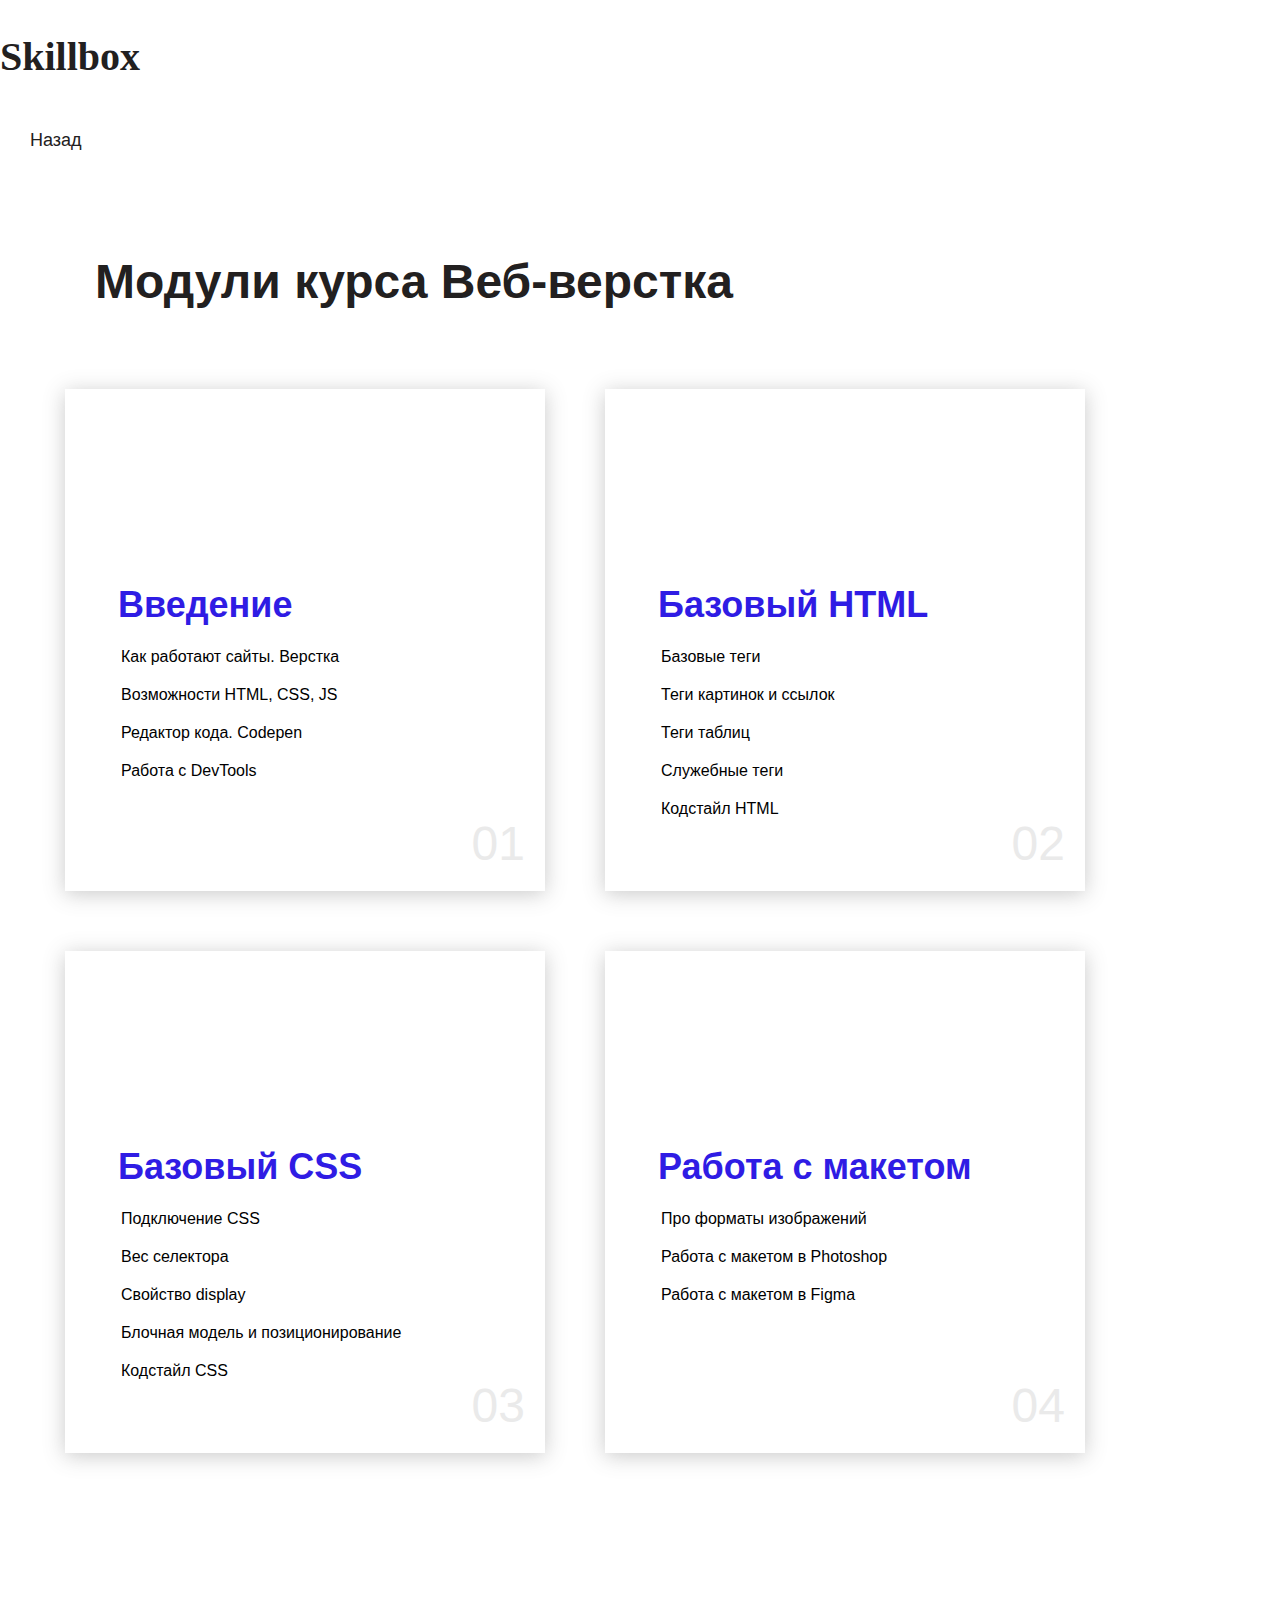
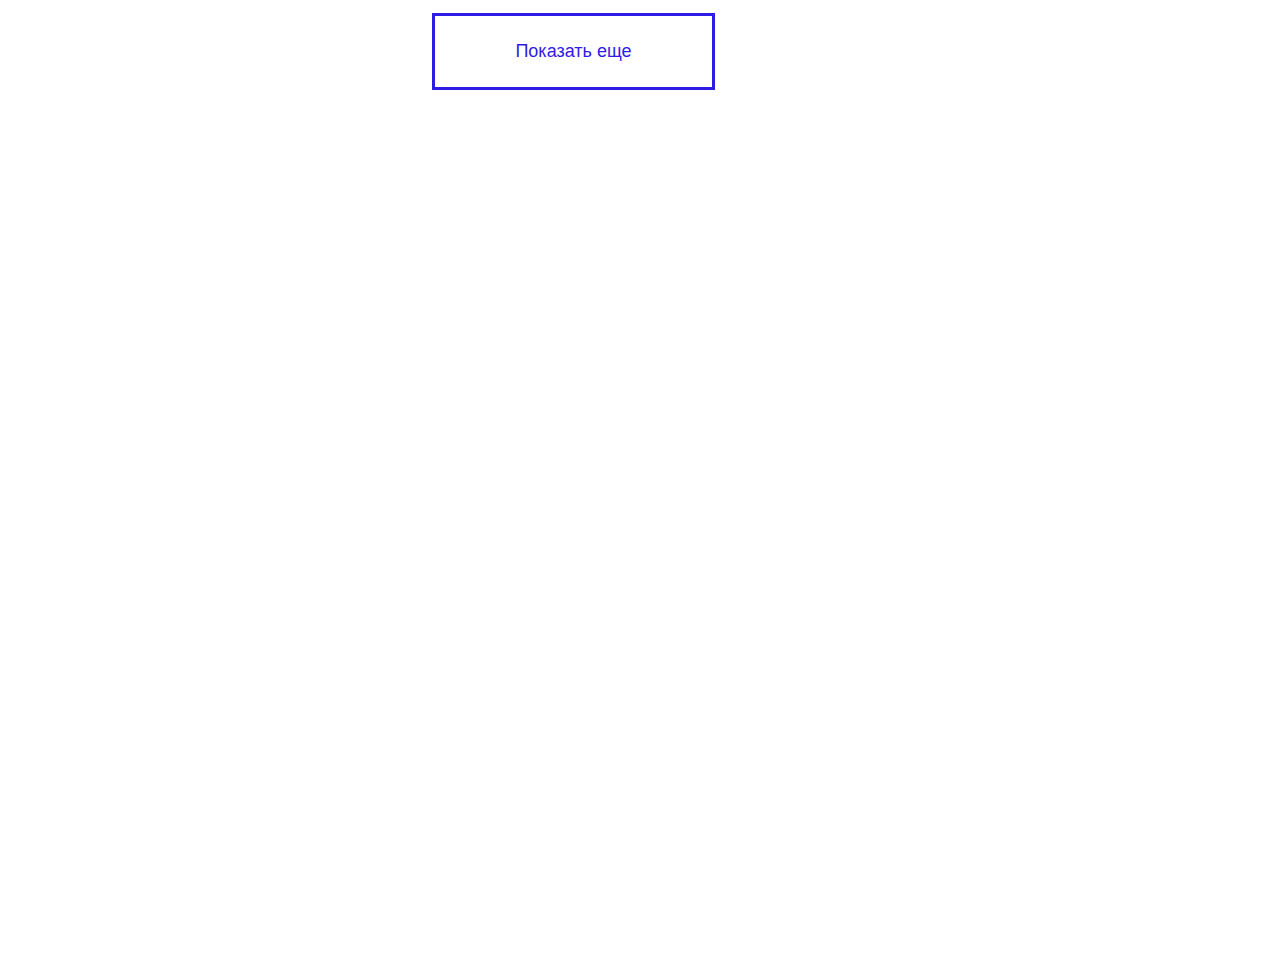
==== modules.html @ 64452f2a "Error correction from modules.html" ====
<!DOCTYPE html>
<html lang="ru">

<head>
  <meta charset="UTF-8">
  <meta http-equiv="X-UA-Compatible" content="IE=edge">
  <meta name="viewport" content="width=device-width, initial-scale=1.0">
  <title>modules</title>
  <link rel="stylesheet" href="css/style.css">
</head>

<body class="background">
  <div class="conteiner2">
    <h2 class="head_name"> <a href="https://skillbox.ru/" target="_ublock">Skillbox</a></h2>
    <a class="link-back2" href="program.html">Назад</a>
    <div class="parent">
      <h1 class="modules-title">Модули курса Веб-верстка</h1>
      <ul class="imglist1">
        <li class="child">
          <div class="number">01</div>
          <h2 class="title-card1">Введение</h2>
          <ul class="liststyle">
            <div class="card-list">
            <li>Как работают сайты. Верстка</li>
            <li>Возможности HTML, CSS, JS</li>
            <li>Редактор кода. Codepen</li>
            <li>Работа с DevTools</li>
            </div>
          </ul>
        </li>
        <li class="right-child">
          <div class="number">02</div>
          <h2 class="title-card1">Базовый HTML</h2>
          <ul class="liststyle">
            <div class="card-list">
            <li>Базовые теги</li>
            <li>Теги картинок и ссылок</li>
            <li>Теги таблиц</li>
            <li>Служебные теги</li>
            <li>Кодстайл HTML</li>
            </div>  
          </ul>
        </li>
        <li class="child1">
          <div class="number">03</div>
          <h2 class="title-card1">Базовый CSS</h2>
          <ul class="liststyle">
            <div class="card-list">
            <li>Подключение CSS</li>
            <li>Вес селектора</li>
            <li>Свойство display</li>
            <li>Блочная модель и позиционирование</li>
            <li>Кодстайл CSS</li>
            </div>
          </ul>
        </li>
        <li class="rigth-child1">
          <div class="number">04</div>
          <h2 class="title-card1">Работа с макетом</h2>
          <ul class="liststyle">
            <div class="card-list">
            <li>Про форматы изображений</li>
            <li>Работа с макетом в Photoshop</li>
            <li>Работа с макетом в Figma</li>
            </div>
          </ul>
        </li>
        <div class="btn">
          <button class="btn-centr">Показать еще</button>
        </div>
      </ul>
    </div>
  </div>
</body>

</html>
---- css/style.css ----
@font-face {
   font-family: 'Graphik LCG';
   src: url('../fonts/GraphikLCG-Medium.woff2') format('woff2'),
    url('../fonts/GraphikLCG-Medium.woff') format('woff');
   font-display: swap;
   font-weight: 500;
   font-style: normal;
}

@font-face {
   font-family: 'Gilroy';
   src: url('../fonts/Gilroy-Regular.woff2') format('woff2'),
    url('../fonts/Gilroy-Regular.woff') format('woff');
   font-display: swap;
   font-weight: normal;
   font-style: normal;
}

@font-face {
   font-family: 'Gilroy';
   src: url('../fonts/Gilroy-ExtraBold.woff2') format('woff2'),
    url('../fonts/Gilroy-ExtraBold.woff') format('woff');
   font-display: swap;
   font-weight: 800;
   font-style: normal;
}

@font-face {
   font-family: 'Gilroy';
   src: url('../fonts/Gilroy-Medium.woff2') format('woff2'),
    url('../fonts/Gilroy-Medium.woff') format('woff');
   font-display: swap;
   font-weight: 500;
   font-style: normal;
}

* {
   box-sizing: border-box;
}

body {
   margin: 0;
   font-family: 'Gilroy', sans-serif;
}

a {
   color: inherit;
   text-decoration: none;
}

.conteiner {
   width: 1170px;
   margin: 0 auto;
   padding-top: 30px;
   padding-bottom: 30px;
}

.main-content {
  display: flex;
  flex-direction: column;
  justify-content: center;
  align-items: center;
  height: 100vh;
  background-color: #222020;
}

.head-link {
  margin-bottom: 30px;
  font-family: "Graphik LCG", sans-serif;
  font-size: 38px;
  text-decoration: none;
  color: #ffff;
}

.link {
  padding: 20px;
  border: 3px solid #2f1ce4;
  text-decoration: none;
  display: inline-block;
  font-family: "Gilroy", sans-serif;
  background-color: #2f1ce4;
  color: #ffffff;
}

.link2 {
  padding: 20px;
  border: 3px solid #ffffff;
  text-decoration: none;
  display: inline-block;
  background-color: #222020;
  font-family: "Gilroy", sans-serif;
  color: #ffffff;
}

.link-back {
   padding-left: 22px;
   background-image: url("../img/return.png");
   background-size: 19px;
   text-decoration: none;
   background-repeat: no-repeat;  
   color: #222020;
}

.link-forward {
  padding-left: 15px;
  padding-right: 22px;
  background-image: url("../img/return1.png");
  background-size: 19px;
  background-position: right;
  text-decoration: none;
  background-repeat: no-repeat;
  color: #222020;
}

.head-title {
   margin-left: 100px;
   padding-top: 100px;
   font-size: 48px;
   color: #222020;
}

.title-padding {
   padding-left: 180px;
   margin-top: 100px;
   margin-bottom: 25px;
   font-size: 36px;
   color: #2f1ce4;
}

.list {
   padding-left: 200px;
   font-size: 18px;
   font-family: "Gilroy", sans-serif;
  }

.learn-teglink {
   text-decoration: none;
   color: #000;
  }

.text {
   padding-left: 180px;
   padding-bottom: 20px;
   font-family: "Gilroy", sans-serif;
  }

.figure {
   padding-left: 200px;
   margin-top: 50px;
   margin-bottom: 50px;
   text-align: center;
   display: inline-block;
   font-family: "Gilroy", sans-serif;
  }

.img {
   max-width: 600px;
  }

.table {
   padding: 5px;
   border: 1px solid #000;
   margin-top: 100px;
   border-collapse: collapse;
  }
  
.table th, .table td {
   padding: 5px;
   border: 1px solid #000;
  }

  .conteiner2 {
    width: 1300px;
    margin: 0 auto;       
  }

  .head_name { 
    margin-bottom: 50px;   
    font-family: "Graphik";
    font-size: 40px;
    color: #222020;
  }

  .link-back2 { 
    padding-left: 30px;
    background-image: url("../img/return.png");
    background-size: 19px;
    text-decoration: none;
    background-repeat: no-repeat;
    font-size: 18px;    
    color: #222020;
  }

  .modules-title {
    margin-left: 30px;
    margin-top: 103px;
    margin-bottom: 80px;
    font-size: 48px;
    color: #222020;
  }

  .imglist1 {        
   padding: 0;
   margin: 0;
   list-style: none;
   font-size: 0;
   display: inline-block;   
  }

  .child {  
    background-image: url("../img/photo-1530435460869-d13625c69bbf.jpg");
    background-position-x: center;
    background-position-y: top;
    background-size: 480px 177px;
    background-repeat: no-repeat;
    display: inline-block;
    width: 480px;
    min-height: 502px;    
    margin-right: 60px;
    margin-bottom: 60px;
    vertical-align: middle;
    position: relative;
    box-shadow: 0px 3px 20px 0px rgba(83, 83, 83, 0.31);
  }

  .right-child{
    background-image: url("../img/photo-1516101922849-2bf0be616449.jpg");
    background-position-x: center;
    background-position-y: top;
    background-size: 480px 177px;
    background-repeat: no-repeat;
    display: inline-block;
    width: 480px;
    min-height: 502px;   
    margin-right: 0px;
    margin-bottom: 60px;
    vertical-align: middle;
    position: relative;
    box-shadow: 0px 3px 20px 0px rgba(83, 83, 83, 0.31);
  }

  .child1 {  
    background-image: url("../img/photo-1507721999472-8ed4421c4af2.jpg");
    background-position-x: center;
    background-position-y: top;
    background-size: 480px 177px;
    background-repeat: no-repeat;
    display: inline-block;
    width: 480px;
    min-height: 502px;    
    margin-right: 60px;
    margin-bottom: 60px;
    vertical-align: middle;
    position: relative;
    box-shadow: 0px 3px 20px 0px rgba(83, 83, 83, 0.31);
  }

  .rigth-child1 {  
    background-image: url("../img/photo-1539278670307-a69d04dc8a75.jpg");
    background-position-x: center;
    background-position-y: top;
    background-size: 480px 177px;
    background-repeat: no-repeat;
    display: inline-block;
    width: 480px;
    min-height: 502px;    
    margin-right: 60px;
    margin-bottom: 60px;
    vertical-align: middle;
    position: relative;
    box-shadow: 0px 3px 20px 0px rgba(83, 83, 83, 0.31);
  }

  .number {
    position: absolute;
    right: 20px;
    bottom: 20px;
    font-size: 48px;
    color: #eaeaea;
  }

  .title-card1 {
    margin-top: 195px;
    margin-left: 53px;
    margin-bottom: 12px;
    display: inline-block;  
    font-size: 36px;
    color: #2f1ce4;   
  }

  .card-list {
    margin-left: 16px;
    font-size: 16px;
    line-height: 38px;
    list-style-type: none;
  }

  .liststyle {
    list-style-type: none;
  }

  .parent {      
    width: 1170px;
    margin: 0 auto;
  }

  .btn {
   margin-top: 100px;
   margin-right: 153px;
   margin-bottom: 815px;
   text-align: center;
  }

  .btn-centr {
   padding-left: 80px;
   padding-top: 25px;
   padding-right: 80px;
   padding-bottom: 25px;
   background-color: #ffff;        
   border: 3px solid #2f1ce4;
   color: #2f1ce4;
   text-align: center;
   font-family: "Gilroy", sans-serif;
   font-size: 18px;
   display: inline-block;
  }

  .background {
   padding-bottom: 50px;
   background-image: url(../img/figure1.png);
   background-repeat: no-repeat;
   background-position: bottom;
   background-size: 100% auto;  
  }
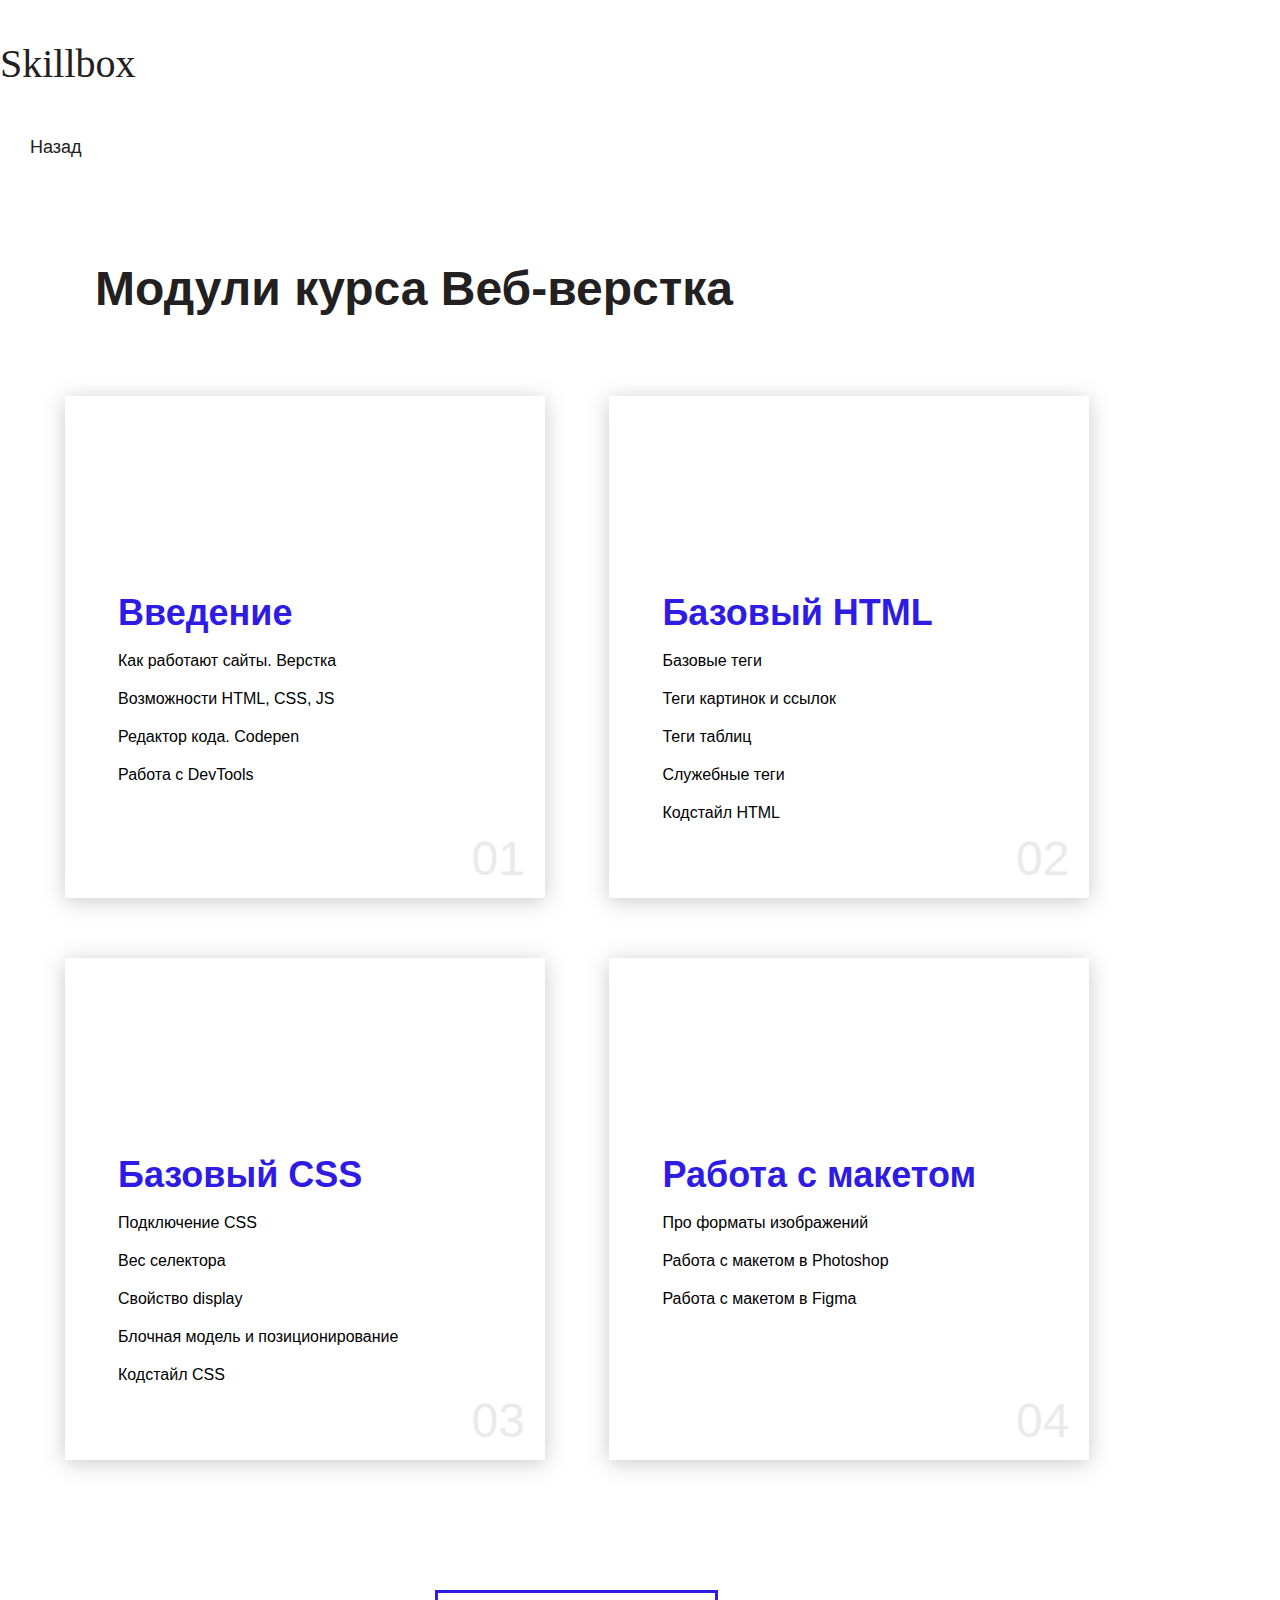
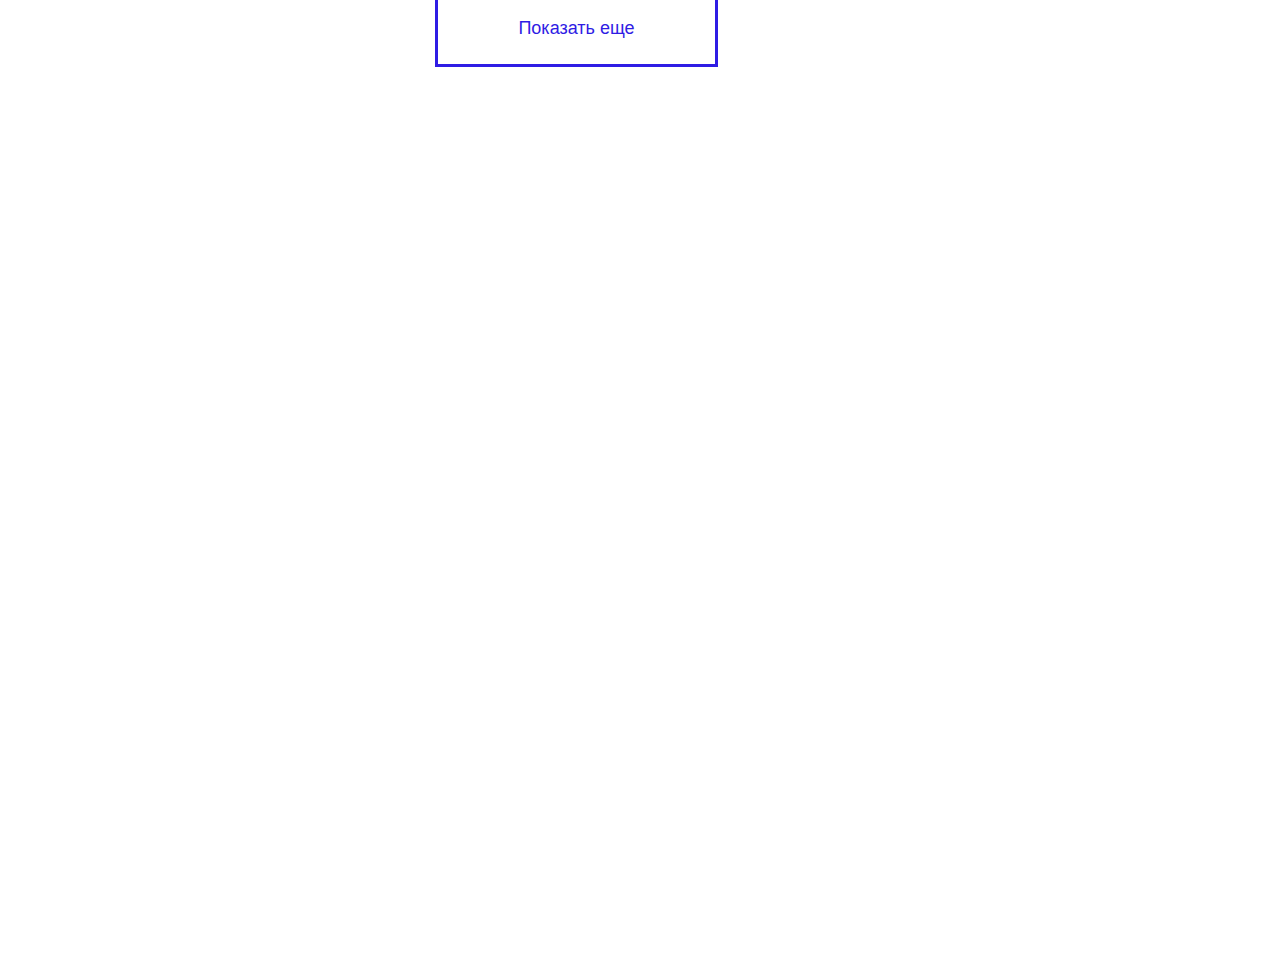
==== commit 104e8bef: "Final error corect for index.html&styles.css" ====
--- a/modules.html
+++ b/modules.html
@@ -11,64 +11,62 @@
 
 <body class="background">
   <div class="conteiner2">
-    <h2 class="head_name"> <a href="https://skillbox.ru/" target="_ublock">Skillbox</a></h2>
+    <p class="head_name"> <a href="https://skillbox.ru/" target="ublock">Skillbox</a></p>
     <a class="link-back2" href="program.html">Назад</a>
     <div class="parent">
       <h1 class="modules-title">Модули курса Веб-верстка</h1>
       <ul class="imglist1">
         <li class="child">
+          <div class="card-image1"></div>
           <div class="number">01</div>
           <h2 class="title-card1">Введение</h2>
           <ul class="liststyle">
-            <div class="card-list">
             <li>Как работают сайты. Верстка</li>
             <li>Возможности HTML, CSS, JS</li>
             <li>Редактор кода. Codepen</li>
             <li>Работа с DevTools</li>
-            </div>
           </ul>
         </li>
         <li class="right-child">
+          <div class="card-image2"></div>
           <div class="number">02</div>
           <h2 class="title-card1">Базовый HTML</h2>
           <ul class="liststyle">
-            <div class="card-list">
             <li>Базовые теги</li>
             <li>Теги картинок и ссылок</li>
             <li>Теги таблиц</li>
             <li>Служебные теги</li>
             <li>Кодстайл HTML</li>
-            </div>  
           </ul>
         </li>
         <li class="child1">
+          <div class="card-image3"></div>
           <div class="number">03</div>
           <h2 class="title-card1">Базовый CSS</h2>
           <ul class="liststyle">
-            <div class="card-list">
             <li>Подключение CSS</li>
             <li>Вес селектора</li>
             <li>Свойство display</li>
             <li>Блочная модель и позиционирование</li>
             <li>Кодстайл CSS</li>
-            </div>
           </ul>
         </li>
         <li class="rigth-child1">
+          <div class="card-image4"></div>
           <div class="number">04</div>
           <h2 class="title-card1">Работа с макетом</h2>
           <ul class="liststyle">
-            <div class="card-list">
             <li>Про форматы изображений</li>
             <li>Работа с макетом в Photoshop</li>
             <li>Работа с макетом в Figma</li>
-            </div>
           </ul>
         </li>
+      </ul>
+      <div class="parent2">
         <div class="btn">
           <button class="btn-centr">Показать еще</button>
         </div>
-      </ul>
+      </div>
     </div>
   </div>
 </body>
--- a/css/style.css
+++ b/css/style.css
@@ -1,34 +1,34 @@
 @font-face {
-   font-family: 'Graphik LCG';
-   src: url('../fonts/GraphikLCG-Medium.woff2') format('woff2'),
-    url('../fonts/GraphikLCG-Medium.woff') format('woff');
+   font-family: "Graphik LCG";
+   src: url("../fonts/GraphikLCG-Medium.woff2") format("woff2"),
+    url("../fonts/GraphikLCG-Medium.woff") format("woff");
    font-display: swap;
    font-weight: 500;
    font-style: normal;
 }
 
 @font-face {
-   font-family: 'Gilroy';
-   src: url('../fonts/Gilroy-Regular.woff2') format('woff2'),
-    url('../fonts/Gilroy-Regular.woff') format('woff');
+   font-family: "Gilroy";
+   src: url("../fonts/Gilroy-Regular.woff2") format("woff2"),
+    url("../fonts/Gilroy-Regular.woff") format("woff");
    font-display: swap;
    font-weight: normal;
    font-style: normal;
 }
 
 @font-face {
-   font-family: 'Gilroy';
-   src: url('../fonts/Gilroy-ExtraBold.woff2') format('woff2'),
-    url('../fonts/Gilroy-ExtraBold.woff') format('woff');
+   font-family: "Gilroy";
+   src: url("../fonts/Gilroy-ExtraBold.woff2") format("woff2"),
+    url("../fonts/Gilroy-ExtraBold.woff") format("woff");
    font-display: swap;
    font-weight: 800;
    font-style: normal;
 }
 
 @font-face {
-   font-family: 'Gilroy';
-   src: url('../fonts/Gilroy-Medium.woff2') format('woff2'),
-    url('../fonts/Gilroy-Medium.woff') format('woff');
+   font-family: "Gilroy";
+   src: url("../fonts/Gilroy-Medium.woff2") format("woff2"),
+    url("../fonts/Gilroy-Medium.woff") format("woff");
    font-display: swap;
    font-weight: 500;
    font-style: normal;
@@ -40,7 +40,7 @@
 
 body {
    margin: 0;
-   font-family: 'Gilroy', sans-serif;
+   font-family: "Gilroy", sans-serif;
 }
 
 a {
@@ -176,7 +176,7 @@
 
   .head_name { 
     margin-bottom: 50px;   
-    font-family: "Graphik";
+    font-family: "Graphik LCG";
     font-size: 40px;
     color: #222020;
   }
@@ -199,20 +199,16 @@
     color: #222020;
   }
 
-  .imglist1 {        
+  .imglist1 {       
    padding: 0;
    margin: 0;
    list-style: none;
-   font-size: 0;
+   font-size: 16px;
+   line-height: 38px;
    display: inline-block;   
   }
 
   .child {  
-    background-image: url("../img/photo-1530435460869-d13625c69bbf.jpg");
-    background-position-x: center;
-    background-position-y: top;
-    background-size: 480px 177px;
-    background-repeat: no-repeat;
     display: inline-block;
     width: 480px;
     min-height: 502px;    
@@ -224,11 +220,6 @@
   }
 
   .right-child{
-    background-image: url("../img/photo-1516101922849-2bf0be616449.jpg");
-    background-position-x: center;
-    background-position-y: top;
-    background-size: 480px 177px;
-    background-repeat: no-repeat;
     display: inline-block;
     width: 480px;
     min-height: 502px;   
@@ -239,36 +230,60 @@
     box-shadow: 0px 3px 20px 0px rgba(83, 83, 83, 0.31);
   }
 
-  .child1 {  
+  .child1 {
+    display: inline-block;
+    width: 480px;
+    min-height: 502px;    
+    margin-right: 60px;
+    vertical-align: middle;
+    position: relative;
+    box-shadow: 0px 3px 20px 0px rgba(83, 83, 83, 0.31);
+  }
+
+  .rigth-child1 {  
+    display: inline-block;
+    width: 480px;
+    min-height: 502px;    
+    margin-right: 60px;
+    vertical-align: middle;
+    position: relative;
+    box-shadow: 0px 3px 20px 0px rgba(83, 83, 83, 0.31);
+  }
+
+  .card-image1 {
+    height: 178px;
+    background-image: url("../img/photo-1530435460869-d13625c69bbf.jpg");
+    background-position-x: center;
+    background-position-y: top;
+    background-size: 480px 177px;
+    background-repeat: no-repeat;
+  }
+
+  .card-image2 {
+    height: 178px;
+    background-image: url("../img/photo-1516101922849-2bf0be616449.jpg");
+    background-position-x: center;
+    background-position-y: top;
+    background-size: 480px 178px;
+    background-repeat: no-repeat;
+  }
+
+  .card-image3 {
+    height: 178px;
     background-image: url("../img/photo-1507721999472-8ed4421c4af2.jpg");
     background-position-x: center;
     background-position-y: top;
     background-size: 480px 177px;
     background-repeat: no-repeat;
-    display: inline-block;
-    width: 480px;
-    min-height: 502px;    
-    margin-right: 60px;
-    margin-bottom: 60px;
-    vertical-align: middle;
-    position: relative;
-    box-shadow: 0px 3px 20px 0px rgba(83, 83, 83, 0.31);
-  }
-
-  .rigth-child1 {  
+  }
+
+  .card-image4 {
+    height: 178px;
     background-image: url("../img/photo-1539278670307-a69d04dc8a75.jpg");
     background-position-x: center;
     background-position-y: top;
     background-size: 480px 177px;
     background-repeat: no-repeat;
-    display: inline-block;
-    width: 480px;
-    min-height: 502px;    
-    margin-right: 60px;
-    margin-bottom: 60px;
-    vertical-align: middle;
-    position: relative;
-    box-shadow: 0px 3px 20px 0px rgba(83, 83, 83, 0.31);
   }
 
   .number {
@@ -280,34 +295,33 @@
   }
 
   .title-card1 {
-    margin-top: 195px;
+    margin-top: 20px;
     margin-left: 53px;
-    margin-bottom: 12px;
+    margin-bottom: 10px;
     display: inline-block;  
     font-size: 36px;
     color: #2f1ce4;   
   }
 
-  .card-list {
-    margin-left: 16px;
-    font-size: 16px;
-    line-height: 38px;
-    list-style-type: none;
-  }
-
   .liststyle {
     list-style-type: none;
+    padding-left: 53px;
   }
 
   .parent {      
     width: 1170px;
     margin: 0 auto;
   }
+  
+  .parent2 {
+    width: 1023px;
+    padding-top: 30px;
+  }
 
   .btn {
    margin-top: 100px;
-   margin-right: 153px;
-   margin-bottom: 815px;
+   margin-left: auto;
+   margin-right: auto;
    text-align: center;
   }
 
@@ -326,7 +340,7 @@
   }
 
   .background {
-   padding-bottom: 50px;
+   padding-bottom: 900px;
    background-image: url(../img/figure1.png);
    background-repeat: no-repeat;
    background-position: bottom;
